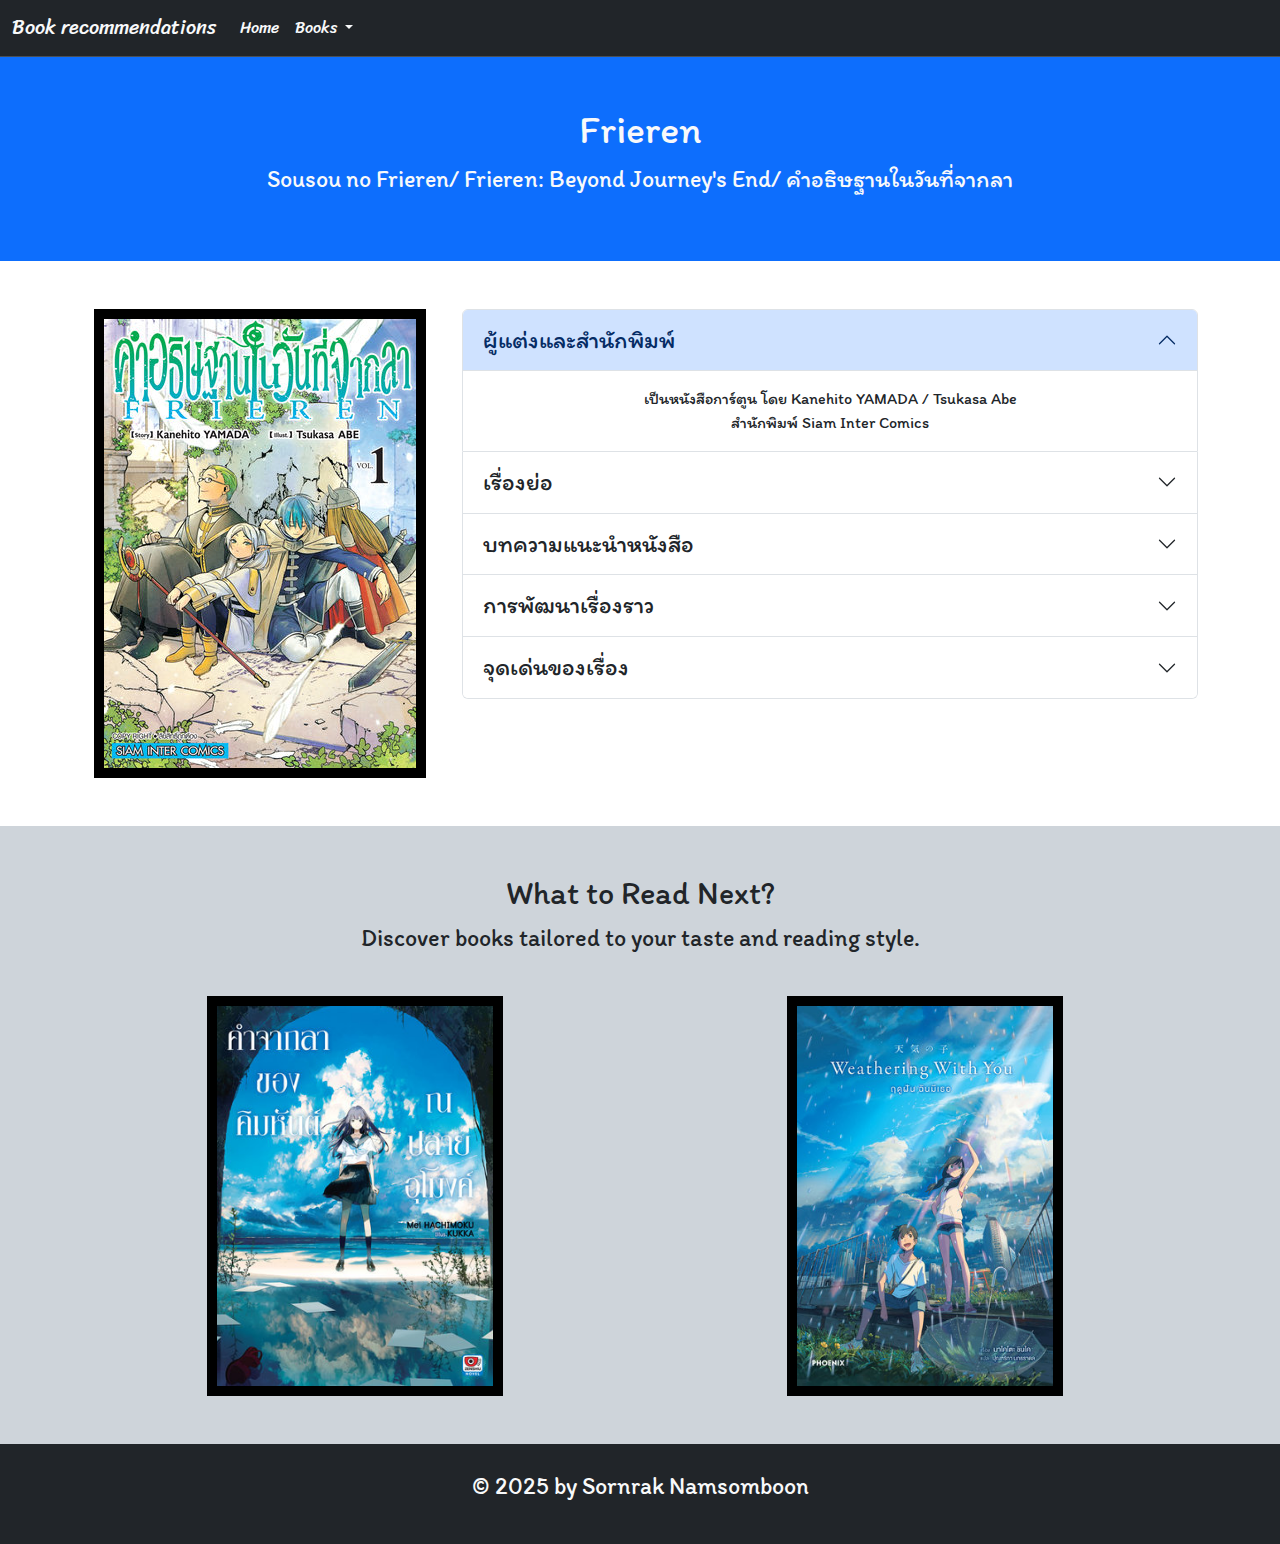
==== Friren.html @ 6ab12019 "ver-1" ====
<!doctype html>
<html lang="en">
  <head>
    <meta charset="utf-8">
    <meta name="viewport" content="width=device-width, initial-scale=1">
    <title>แนะนำหนังสือ Friren: การเดินทางแห่งความทรงจำ</title>
    <meta name="keywords" content="Friren, มังงะแฟนตาซี, Friren: Beyond Journey's End, Sousou no Frieren, การเดินทาง">
    <meta name="description" content="หากคุณชอบเรื่องราวมังงะแฟนตาซีที่ผสมผสานการเดินทาง ความลึกซึ้งทางอารมณ์ และการสะท้อนความหมายของชีวิต Friren คือตัวเลือกที่คุณไม่ควรพลาด ด้วยการเล่าเรื่องที่ไม่รีบร้อน ทำให้ผู้อ่านสามารถสัมผัสถึงการเปลี่ยนแปลงในตัวละครได้อย่างแท้จริง มันเป็นมังงะที่นอกจากจะทำให้คุณผ่อนคลายแล้ว ยังทำให้คุณครุ่นคิดถึงชีวิต ความตาย และความทรงจำของคนที่เรารัก">
    <link href="https://cdn.jsdelivr.net/npm/bootstrap@5.3.3/dist/css/bootstrap.min.css" rel="stylesheet" integrity="sha384-QWTKZyjpPEjISv5WaRU9OFeRpok6YctnYmDr5pNlyT2bRjXh0JMhjY6hW+ALEwIH" crossorigin="anonymous">
    <link rel="stylesheet" href="CSS/style.CSS">
    <link rel="preconnect" href="https://fonts.googleapis.com">
<link rel="preconnect" href="https://fonts.gstatic.com" crossorigin>
<link href="https://fonts.googleapis.com/css2?family=Itim&family=Sriracha&display=swap" rel="stylesheet">
  </head>
  <body>
 <!-- Navbar -->
 <nav class="navbar navbar-expand-lg bg-dark border-bottom border-body sticky-top" data-bs-theme="dark">
    <div class="container-fluid sriracha-regular">
      <a class="navbar-brand text-light " href="#">Book recommendations</a>
      <button class="navbar-toggler" type="button" data-bs-toggle="collapse" data-bs-target="#navbarSupportedContent" aria-controls="navbarSupportedContent" aria-expanded="false" aria-label="Toggle navigation">
        <span class="navbar-toggler-icon"></span>
      </button>
      <div class="collapse navbar-collapse" id="navbarSupportedContent">
        <ul class="navbar-nav me-auto mb-2 mb-lg-0">
          <li class="nav-item">
            <a class="nav-link active text-light" aria-current="page" href="/Index.html" target="_blank">Home</a>
          </li>
          <li class="nav-item dropdown">
            <a class="nav-link dropdown-toggle text-light" href="#" role="button" data-bs-toggle="dropdown" aria-expanded="false">
              Books
            </a>
            <ul class="dropdown-menu bg-black">
              <li><a class="dropdown-item text-light" href="/Friren.html">Frieren</a></li>
              <li><a class="dropdown-item text-light" href="/Tunnel-to-summer.html" target="_blank">คําบอกลาของคิมหันต์</a></li>
              <li><a class="dropdown-item text-light" href="/Weathering-with-you.html" target="_blank">ฤดูฝัน ฉันมีเธอ</a></li>
            </ul>
          </li>
        </ul>
      </div>
    </div>
  </nav>

  <!-- Hero Section -->
  <section class="bg-primary text-light text-center p-5">
    <div class="container itim-regular">
      <h1>Frieren</h1>
      <p>Sousou no Frieren/ Frieren: Beyond Journey's End/ คำอธิษฐานในวันที่จากลา</p>
    </div>
  </section>

  <!-- Reader Types Section -->
  <section class="py-5">
    <div class="container text-center">
      <div class="row">
        <div class="col-md-4 ">
            <img src="Images/Frieren Thai.gif" class="img-fluid img-frame" alt="frieren">
        </div>
<div class="col-md-8 itim-regular">
  <div class="accordion" id="accordionExample">
    <div class="accordion-item">
      <h2 class="accordion-header">
        <button class="accordion-button font-big" type="button" data-bs-toggle="collapse" data-bs-target="#collapseOne" aria-expanded="true" aria-controls="collapseOne">
          ผู้แต่งและสำนักพิมพ์
        </button>
      </h2>
      <div id="collapseOne" class="accordion-collapse collapse show" data-bs-parent="#accordionExample">
        <div class="accordion-body ">
            เป็นหนังสือการ์ตูน โดย Kanehito YAMADA / Tsukasa Abe <br>สำนักพิมพ์ Siam Inter Comics
        </div>
      </div>
    </div>
    <div class="accordion-item">
      <h2 class="accordion-header">
        <button class="accordion-button collapsed font-big" type="button" data-bs-toggle="collapse" data-bs-target="#collapseTwo" aria-expanded="false" aria-controls="collapseTwo">
          เรื่องย่อ
        </button>
      </h2>
      <div id="collapseTwo" class="accordion-collapse collapse" data-bs-parent="#accordionExample">
        <div class="accordion-body font-medium">
            "เรื่องราวหลังจาก" ที่ขบวนผู้กล้าพิชิตราชาปิศาจแล้ว เมจฟรีเรนเป็นเอลฟ์ ส่วนอีก 3 คนที่ร่วมเดินทางด้วย ก็แยกย้ายกันไปที่อื่น ชีวิตของเธอ สิ่งที่เธอสัมผัสในโลก "หลังจากนั้น" มันโยงใยไปถึงเหล่าผู้คนที่เหลืออยู่ การจากลาและคำอธิษฐาน<br>เรื่องราว เริ่มต้นขึ้น "เมื่อการผจญภัยสิ้นสุด"
        </div>
      </div>
    </div>
    <div class="accordion-item">
      <h2 class="accordion-header">
        <button class="accordion-button collapsed font-big" type="button" data-bs-toggle="collapse" data-bs-target="#collapseThree" aria-expanded="false" aria-controls="collapseThree">
          บทความแนะนำหนังสือ
        </button>
      </h2>
      <div id="collapseThree" class="accordion-collapse collapse" data-bs-parent="#accordionExample">
        <div class="accordion-body font-medium">
          หากคุณเป็นแฟนของมังงะแนวแฟนตาซีที่เต็มไปด้วยความลึกซึ้งทางอารมณ์และการสะท้อนถึงความหมายของชีวิต Friren คือมังงะที่คุณไม่ควรพลาด! เขียนโดย Kanehito Yamada และวาดโดย Tsukasa Abe เรื่องราวเล่าถึง Friren เอลฟ์นักเวทย์ที่มีอายุยืนยาวที่ต้องเผชิญกับการสูญเสียเพื่อนร่วมทางในอดีต และการค้นหาความหมายของความสัมพันธ์ที่ยืนยาวต่างจากมนุษย์ผู้มีชีวิตสั้น ๆ
        </div>
      </div>
    </div>
    <div class="accordion-item">
      <h2 class="accordion-header">
        <button class="accordion-button collapsed font-big" type="button" data-bs-toggle="collapse" data-bs-target="#collapsefifth" aria-expanded="false" aria-controls="collapsefifth">
          การพัฒนาเรื่องราว
        </button>
      </h2>
      <div id="collapsefifth" class="accordion-collapse collapse" data-bs-parent="#accordionExample">
        <div class="accordion-body font-medium">
          ความโดดเด่นของ Friren คือการเล่าเรื่องที่ค่อยเป็นค่อยไป ผ่านการสะท้อนถึงชีวิตอันยาวนานของเอลฟ์ผู้ไม่เคยเข้าใจถึงการสูญเสีย เนื้อหาของเรื่องผสมผสานระหว่างการเดินทาง การเติบโตทางอารมณ์ และการสำรวจธรรมชาติของชีวิตมนุษย์ที่มีเวลาจำกัด เมื่อเปรียบเทียบกับ Friren ที่มีอายุยืนยาว ตัวละครหลักต่าง ๆ ในเรื่องล้วนสร้างอารมณ์และปมที่น่าสนใจ ทำให้ผู้อ่านสามารถเชื่อมโยงและซึมซับความหมายที่ซ่อนอยู่ได้
        </div>
      </div>
    </div>
    <div class="accordion-item">
        <h2 class="accordion-header">
          <button class="accordion-button collapsed font-big" type="button" data-bs-toggle="collapse" data-bs-target="#collapsefour" aria-expanded="false" aria-controls="collapsefour">
            จุดเด่นของเรื่อง
          </button>
        </h2>
        <div id="collapsefour" class="accordion-collapse collapse" data-bs-parent="#accordionExample">
          <div class="accordion-body font-medium">
              <ul>
                <li>ศิลปะที่งดงามและรายละเอียดในการวาดสภาพแวดล้อมและอารมณ์ของตัวละคร</li>
                <li>เนื้อเรื่องที่ผสมผสานความเป็นแฟนตาซีเข้ากับการสะท้อนแนวคิดที่ลึกซึ้ง</li>
                <li>ตัวละครที่มีการพัฒนาในเชิงอารมณ์และการเรียนรู้</li>
              </ul>
          </div>
        </div>
      </div>
  </div>
  </div>
        </div>
    </div>
  </section>

  <!-- Book Lists Section -->
  <section class="bg- py-5 bg-dark-subtle">
    <div class="container text-center itim-regular">
      <h2>What to Read Next?</h2>
      <p>Discover books tailored to your taste and reading style.</p>
      <div class="row">
        <div class="col-md-6 pt-4">
          <a href="/Tunnel-to-summer.html"><img src="Images/Tunnel to summer.gif"  alt="Book List" weight="400" height="400" class="img-frame"></a>
        </div>
        <div class="col-md-6 pt-4">
          <a href="/Weathering-with-you.html"><img src="Images/Weathering with u.gif"  alt="Book List 2" weight="400" height="400" class="img-frame"></a>
        </div>
      </div>
    </div>
  </section>

  <!-- Footer -->
  <footer class="bg-dark text-light text-center py-4">
    <div class="container itim-regular">
      <p>&copy; 2025 by Sornrak Namsomboon</p>
    </div>
  </footer>









    <script src="https://cdn.jsdelivr.net/npm/bootstrap@5.3.3/dist/js/bootstrap.bundle.min.js" integrity="sha384-YvpcrYf0tY3lHB60NNkmXc5s9fDVZLESaAA55NDzOxhy9GkcIdslK1eN7N6jIeHz" crossorigin="anonymous"></script>
  </body>
</html>
---- CSS/style.CSS ----
.img-frame{
    border-style: solid;
    border-color: rgb(0, 0, 0);
    border-width: 10px;



}

.itim-regular {
    font-family: "Itim", system-ui;
    font-weight: 400;
    font-style: normal;
  }
  
.sriracha-regular {
    font-family: "Sriracha", cursive;
    font-weight: 400;
    font-style: normal;
  }
  
.font-medium {
    font-size: 18px;


  }
.font-big {
    font-size: 24px;


  }
p {
    font-size: 24px;


  }
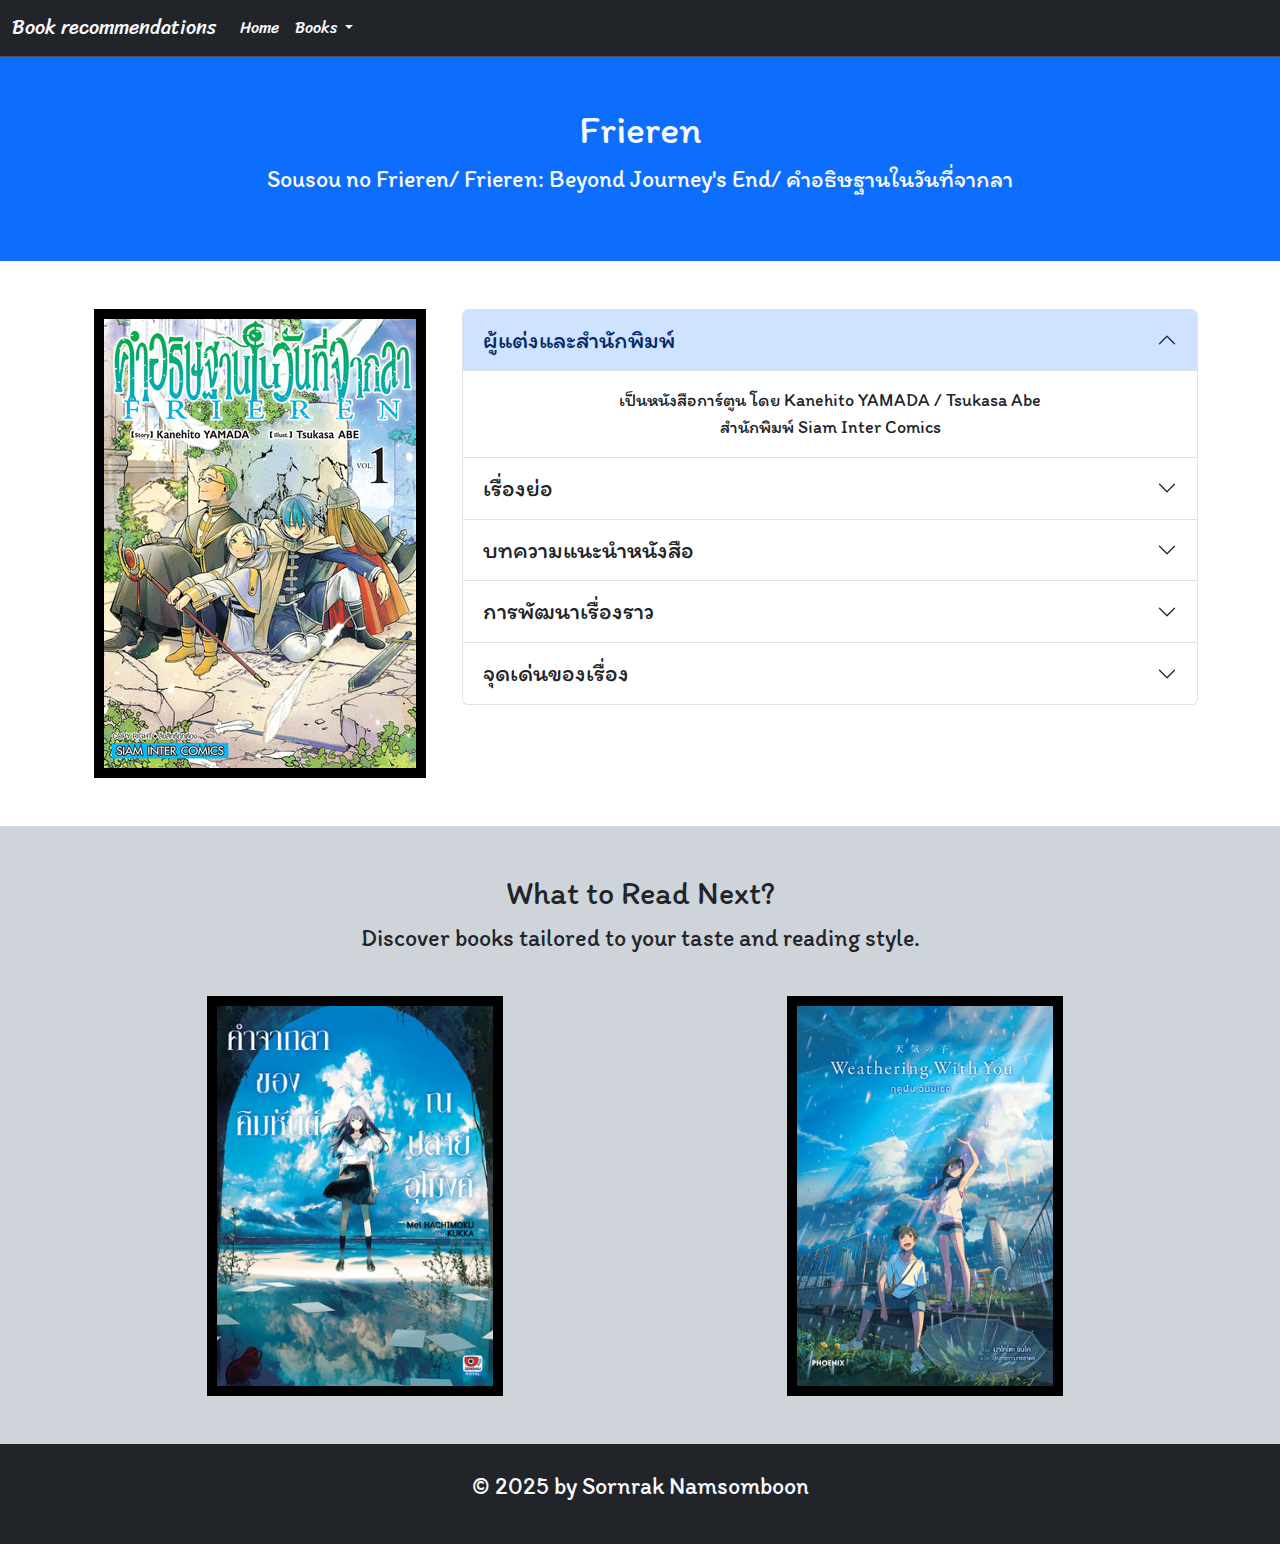
==== commit 8234fa9c: "Ver.4" ====
--- a/Friren.html
+++ b/Friren.html
@@ -23,16 +23,16 @@
       <div class="collapse navbar-collapse" id="navbarSupportedContent">
         <ul class="navbar-nav me-auto mb-2 mb-lg-0">
           <li class="nav-item">
-            <a class="nav-link active text-light" aria-current="page" href="/Index.html" target="_blank">Home</a>
+            <a class="nav-link active text-light" aria-current="page" href="index.html" target="_blank">Home</a>
           </li>
           <li class="nav-item dropdown">
             <a class="nav-link dropdown-toggle text-light" href="#" role="button" data-bs-toggle="dropdown" aria-expanded="false">
               Books
             </a>
             <ul class="dropdown-menu bg-black">
-              <li><a class="dropdown-item text-light" href="/Friren.html">Frieren</a></li>
-              <li><a class="dropdown-item text-light" href="/Tunnel-to-summer.html" target="_blank">คําบอกลาของคิมหันต์</a></li>
-              <li><a class="dropdown-item text-light" href="/Weathering-with-you.html" target="_blank">ฤดูฝัน ฉันมีเธอ</a></li>
+              <li><a class="dropdown-item text-light" href="Friren.html">Frieren</a></li>
+              <li><a class="dropdown-item text-light" href="Tunnel-to-summer.html" target="_blank">คําบอกลาของคิมหันต์</a></li>
+              <li><a class="dropdown-item text-light" href="Weathering-with-you.html" target="_blank">ฤดูฝัน ฉันมีเธอ</a></li>
             </ul>
           </li>
         </ul>
@@ -64,7 +64,7 @@
         </button>
       </h2>
       <div id="collapseOne" class="accordion-collapse collapse show" data-bs-parent="#accordionExample">
-        <div class="accordion-body ">
+        <div class="accordion-body font-medium">
             เป็นหนังสือการ์ตูน โดย Kanehito YAMADA / Tsukasa Abe <br>สำนักพิมพ์ Siam Inter Comics
         </div>
       </div>
@@ -134,10 +134,10 @@
       <p>Discover books tailored to your taste and reading style.</p>
       <div class="row">
         <div class="col-md-6 pt-4">
-          <a href="/Tunnel-to-summer.html"><img src="Images/Tunnel to summer.gif"  alt="Book List" weight="400" height="400" class="img-frame"></a>
+          <a href="Tunnel-to-summer.html"><img src="Images/Tunnel to summer.gif"  alt="Book List" weight="400" height="400" class="img-frame"></a>
         </div>
         <div class="col-md-6 pt-4">
-          <a href="/Weathering-with-you.html"><img src="Images/Weathering with u.gif"  alt="Book List 2" weight="400" height="400" class="img-frame"></a>
+          <a href="Weathering-with-you.html"><img src="Images/Weathering with u.gif"  alt="Book List 2" weight="400" height="400" class="img-frame"></a>
         </div>
       </div>
     </div>
